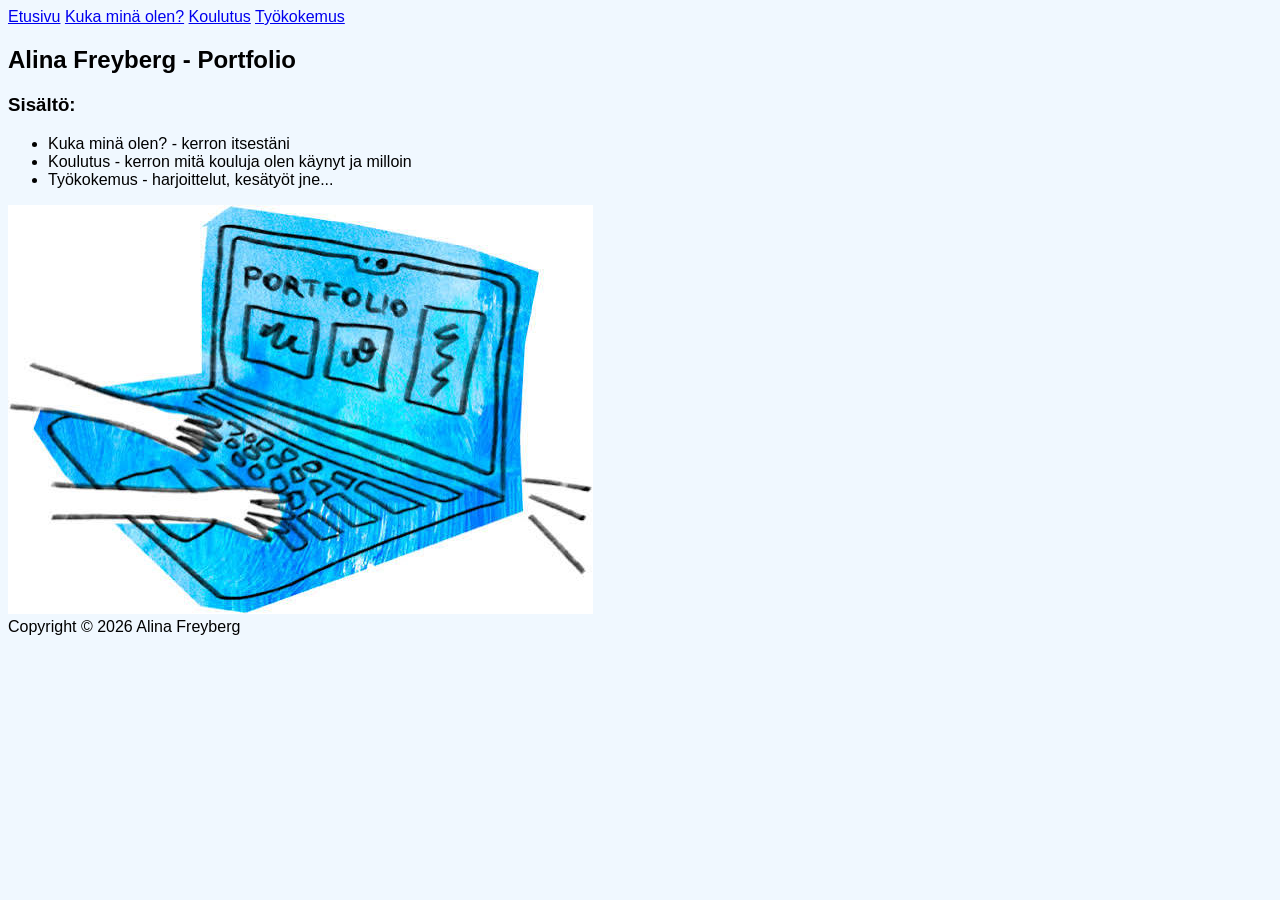
==== index.html @ 86171bf0 "sisällön luomista" ====
<!DOCTYPE html>
<html lang="fi">
<head>
    <meta charset="UTF-8">
    <meta name="viewport" content="width=device-width, initial-scale=1.0">
    <title>Etusivu</title>
    <link rel="stylesheet" href="styles.css">
</head>
<body>
    <header>
        <nav class="navigointi">
            <a href="index.html">Etusivu</a>
            <a href="kukaminaolen.html">Kuka minä olen?</a>
            <a href="koulutus.html">Koulutus</a>
            <a href="tyokokemus.html">Työkokemus</a>
        </nav>
    </header>
    <main>
        <section class="showcase">
        <h1>Alina Freyberg - Portfolio</h2>
        <h3>Sisältö:</h3>
        <ul>
            <li>Kuka minä olen? - kerron itsestäni</li>
            <li>Koulutus - kerron mitä kouluja olen käynyt ja milloin</li>
            <li>Työkokemus - harjoittelut, kesätyöt jne...</li>
        </ul>
        <img src="img/images.jpg" alt="Kuva jossa on tietokone jossa lukee portfolio"> 
        </section>
    </main>
    <footer>
        Copyright &copy; 2026 <span>Alina Freyberg</span>
    </footer>
</body>
</html>
---- styles.css ----
body{
    background-color: aliceblue;
    font-family: Arial, Helvetica, sans-serif;
    
}
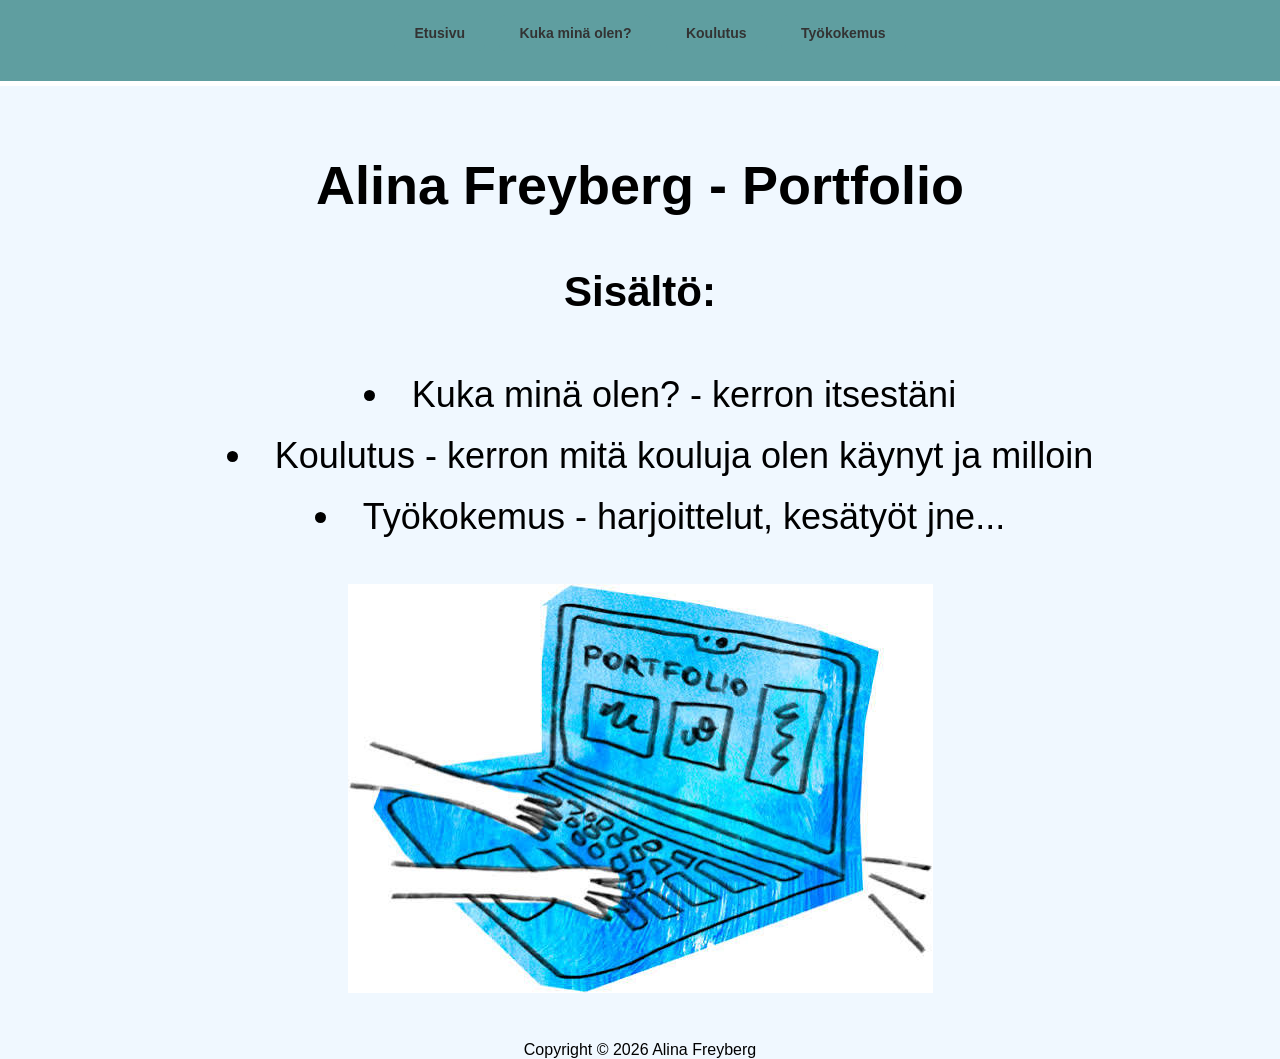
==== commit 76b1533b: "muokkauksia" ====
--- a/index.html
+++ b/index.html
@@ -9,10 +9,10 @@
 <body>
     <header>
         <nav class="navigointi">
-            <a href="index.html">Etusivu</a>
-            <a href="kukaminaolen.html">Kuka minä olen?</a>
-            <a href="koulutus.html">Koulutus</a>
-            <a href="tyokokemus.html">Työkokemus</a>
+            <a href="index.html" class="navigointi_nappi">Etusivu</a>
+            <a href="kukaminaolen.html" class="navigointi_nappi">Kuka minä olen?</a>
+            <a href="koulutus.html" class="navigointi_nappi">Koulutus</a>
+            <a href="tyokokemus.html" class="navigointi_nappi">Työkokemus</a>
         </nav>
     </header>
     <main>
--- a/styles.css
+++ b/styles.css
@@ -1,5 +1,188 @@
+.showcase {
+    width: 100%;
+  max-width: 100%;
+  padding: 30px 0;
+  text-align: center;
+  font-size: 1.5em;
+  line-height: 1.7em;
+}
+
+
+main {
+  font-size: 1.5em;
+  line-height: 1.5em;
+  padding-top: 80px;
+}
+
+header {
+  background-color: cadetblue;
+  color: #333333;
+  padding: 10px;
+  height: auto;
+  position: fixed;
+  width: 100%;
+  top: 0;
+  border-bottom: #ffffff solid 5px;
+}
+
+ul {
+  text-align:center;               
+  list-style-position: inside;    
+}
+
+.koulutus-kontti {
+  display: flex;
+  flex-direction: column;
+  align-items: center;   
+  margin-top: 40px;       
+}
+
+.koulutus-kontti h2 {
+  font-weight: 500;       
+  color: #333333;         
+  margin-bottom: 20px;
+}
+
+
+.koulutus-kontti ul {
+  text-align: left;       
+  list-style-position: outside;
+  padding-left: 20px;     
+  margin: 0;
+}
+
+
+.koulutus-kontti > ul > li {
+  font-weight: bold;
+  margin-top: 15px;      
+  color: #444444;
+}
+
+.koulutus-kontti ul ul {
+  list-style-type: circle;
+  padding-left: 20px;     
+  margin-top: 3px;
+}
+
+.koulutus-kontti ul ul li {
+  font-weight: normal;   
+  color: #555; 
+}
+
+.copyright {
+  text-align: center;
+  margin-top: 40px;
+  font-size: 0.85em;
+}
+
 body{
+    margin: 0;
+    padding: 0;
     background-color: aliceblue;
     font-family: Arial, Helvetica, sans-serif;
-    
+    text-align: center;
+}
+
+.navigointi_nappi {
+  display: inline-block;
+  padding: 10px 20px;         
+  margin: 5px;                 
+  background-color: cadetblue;   
+  color: #333333;              
+  text-decoration: none;   
+  border-radius: 6px;          
+  font-family: sans-serif;
+  font-weight: bold;
+  font-size: 14px;
+  transition: background 0.2s; 
+  text-align: center;
+}
+
+
+.navigointi_nappi:hover {
+  background-color: #0056b3;  
+  color: #ffffff;
+}
+
+.navigointi {
+  height: auto !important;
+  padding-bottom: 15px;
+  overflow: visible;
+}
+
+@media only screen and (max-width: 800px) {
+    header {
+    display: inline-block;
+    float: none;
+    height: auto;
+    width: 100%;
+    text-align: center;
+    clear: both;
+  }
+
+  .showcase {
+  max-width: 600px;
+  padding: 0 20px;
+  text-align: center;
+  font-size: 14px;
+  line-height: 1.6em;
+}
+main {
+  font-size: 1.5em;
+  line-height: 1.5em;
+  padding-top: 220px;
+}
+
+ul {
+  text-align:center;               
+  list-style-position: inside;    
+}
+
+.koulutus-kontti {
+  width: 90%;
+  max-width: 500px;      
+  margin: 300px auto; 
+  border-collapse: collapse;
+  font-family: sans-serif;
+  margin-top: 300px !important;
+}
+
+.koulutus-kontti h2 {
+  font-weight: 500;       
+  color: #333333;         
+  margin-bottom: 20px;
+}
+
+
+.koulutus-kontti ul {
+  padding-left: 20px;
+  margin: 0;
+  line-height: 1.6;
+  font-size: 14px;
+}
+
+
+.koulutus-kontti > ul > li {
+  font-weight: bold;
+  margin-top: 15px;      
+  color: #444444;
+}
+
+.koulutus-kontti ul ul {
+  list-style-type: circle;
+  padding-left: 20px;     
+  margin-top: 3px;
+}
+
+.koulutus-kontti ul ul li {
+  font-weight: normal;   
+  color: #555; 
+}
+
+.copyright {
+  text-align: center;
+  margin-top: 40px;
+  font-size: 0.85em;
+}
+
 }
